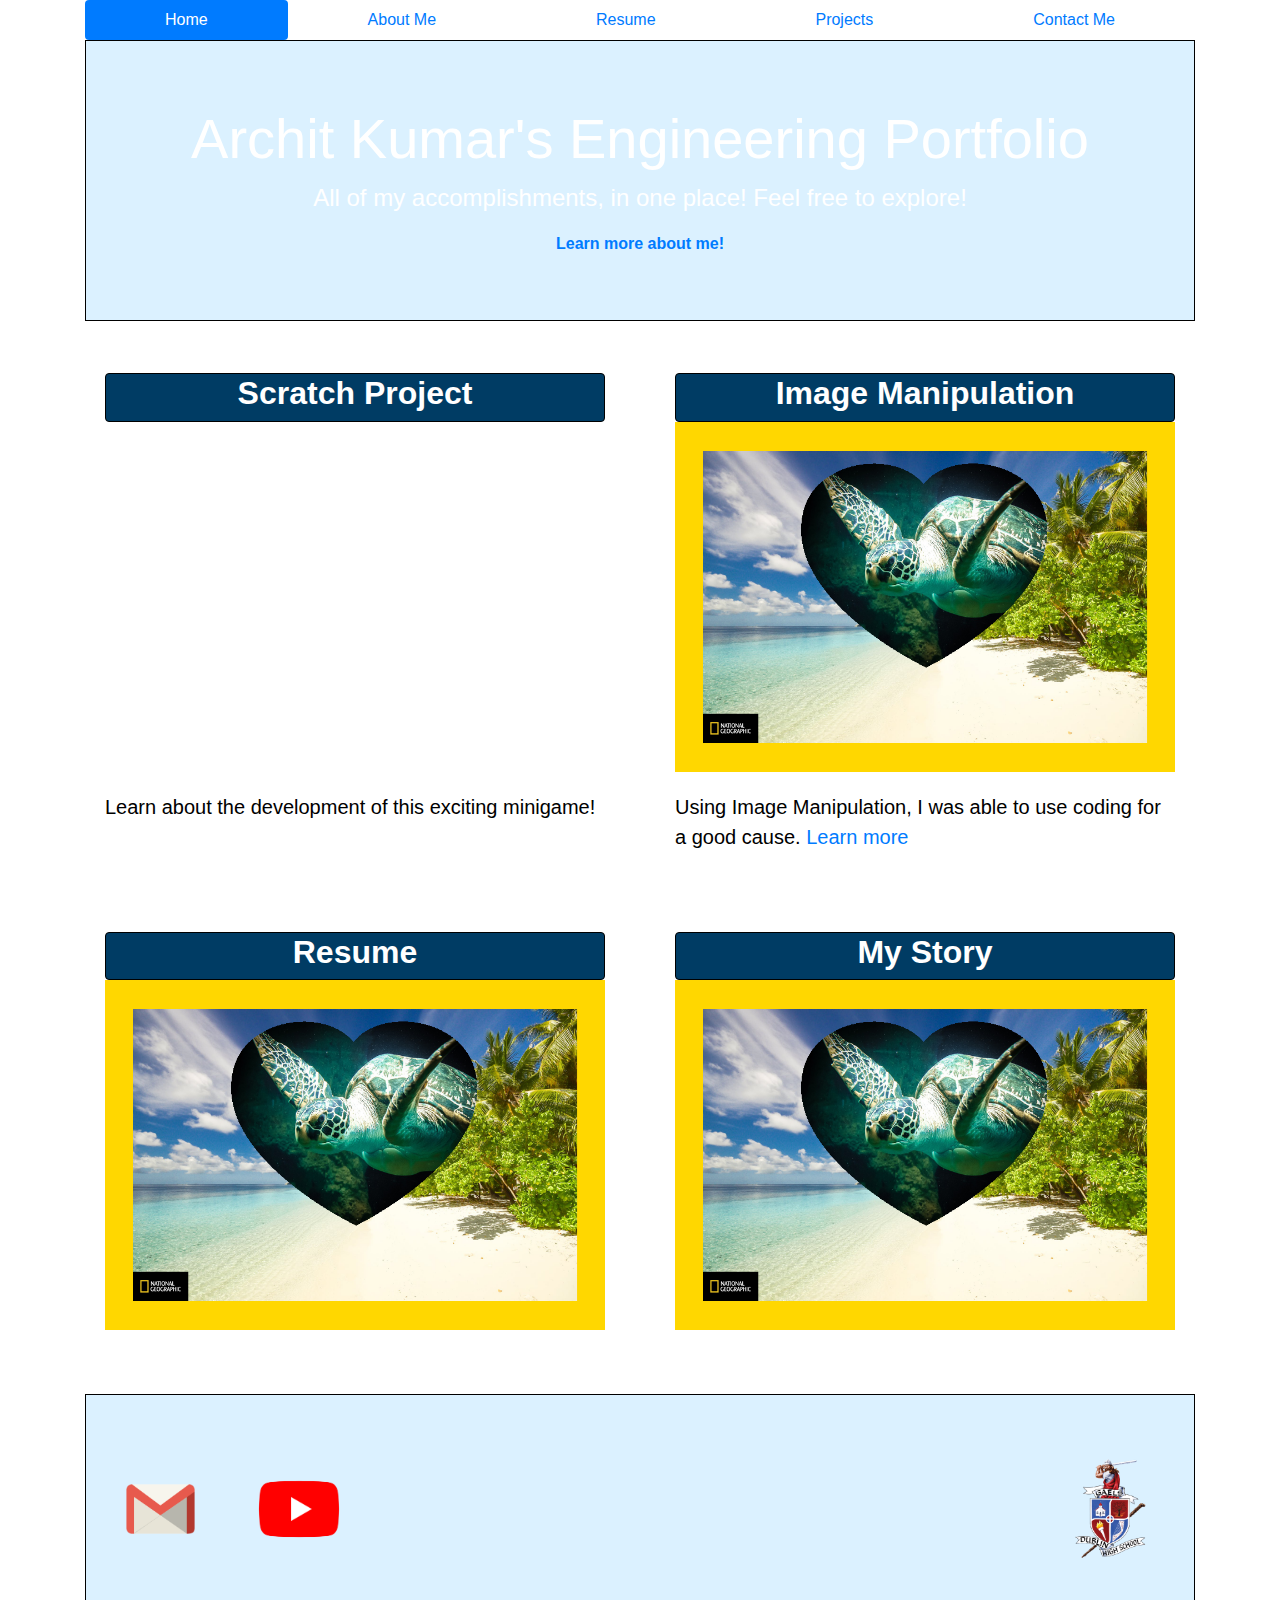
==== index.html @ e259976b "I updated the home page with color and pictures" ====
<!DOCTYPE html>
<html>
  <head>
    <meta charset="utf-8">
    <title></title>
    <link href="./Bootstrap_4.3.1/css/bootstrap.css" rel="stylesheet" type="text/css" />
  </head>

<body>

  <!--This creates a container for the cards-->
  <div class="container">

     <!--following code is from getbootstrap.com - Navs - Fill and Justify (https://getbootstrap.com/docs/4.3/components/navs/). This creates a navigation bar for my page-->
    <ul class="nav nav-pills nav-fill">
      <li class="nav-item">
        <a class="nav-link active" href="index.html">Home</a>
      </li>
      <li class="nav-item">
        <a class="nav-link" href="Kumar_AboutMe.html">About Me</a>
      </li>
      <li class="nav-item">
        <a class="nav-link" href="Kumar_Resume.html">Resume</a>
      </li>
      <li class="nav-item">
        <a class="nav-link" href="Kumar_Projects.html">Projects</a>
      </li>
      <li class="nav-item">
        <a class="nav-link" href="Kumar_ContactMe.html">Contact Me</a>
      </li>
    </ul>

    <!--following code is from getbootstrap.com - Jumbotrons - Fluid Jumbotron-->
    <div class="jumbotron jumbotron-fluid">
      <div class="container home-page-header">
        <h1 class="display-4"><strong>Archit Kumar's Engineering Portfolio</strong></h1>
        <p class="lead"><strong>All of my accomplishments, in one place! Feel free to explore!</strong></p>
        <a href="Kumar_AboutMe.html">Learn more about me!</a>
      </div>
    </div>

    <!--Following code from: https://getbootstrap.com/docs/4.3/components/card/-->
    <div class="row">
      <div class="col-sm-6">
        <div class="home-page-card">
          <div class="card-body">
            <div class="card">
              <h2 class="home-page-header">Scratch Project</h2>
            </div>
            <iframe src="https://scratch.mit.edu/projects/327788647/embed" allowtransparency="true" height="350px" frameborder="0" scrolling="no" class="home-page-image" allowfullscreen></iframe>
            <p class="home-page-text">Learn about the development of this exciting minigame!</p>
          </div>
        </div>
      </div>
      <div class="col-sm-6">
        <div class="home-page-card">
          <div class="card-body">
            <div class="card">
              <h2 class = "home-page-header">Image Manipulation</h2>
            </div>
            <img src="Images/SeaTurtle.png" class="home-page-image"/>
            <p class="home-page-text">Using Image Manipulation, I was able to use coding for a good cause. <a href="Kumar_Projects.html">Learn more</a></p>
            
          </div>
        </div>
      </div>
    </div>

    </br>

    <div class="row">
      <div class="col-sm-6">
        <div class="home-page-card">
          <div class="card-body">
            <div class="card">
              <h2 class="home-page-header">Resume</h2>
            </div>
            <img src="Images/SeaTurtle.png" class="home-page-image" />
          </div>
        </div>
      </div>
      <div class="col-sm-6">
        <div class="home-page-card">
          <div class="card-body">
            <div class="card">
              <h2 class="home-page-header">My Story</h2>
            </div>
            <img src="Images/SeaTurtle.png" class="home-page-image" />
          </div>
        </div>
      </div>
    </div>

    </br>

    <!--Following code from: https://getbootstrap.com/docs/4.3/components/jumbotron/ -->
    <div class="jumbotron jumbotron-fluid">
      <div class="container">
        <a href="mailto:kumar5963@mydusd.org"><img src="./Images/gmail.png" height="50" class="email-button"/></a>
        <a href="https://www.youtube.com/channel/UCGNcKt-GpncchY4-xi8t6jw"><img src="./Images/youtube.png" height="100" class="instagram"" /></a>
        <img src="./Images/DHS2.png" class="dhs" height="100" />
      </div>
    </div>

  <!--This ends the container-->
  </div>

    
</body>
</html>
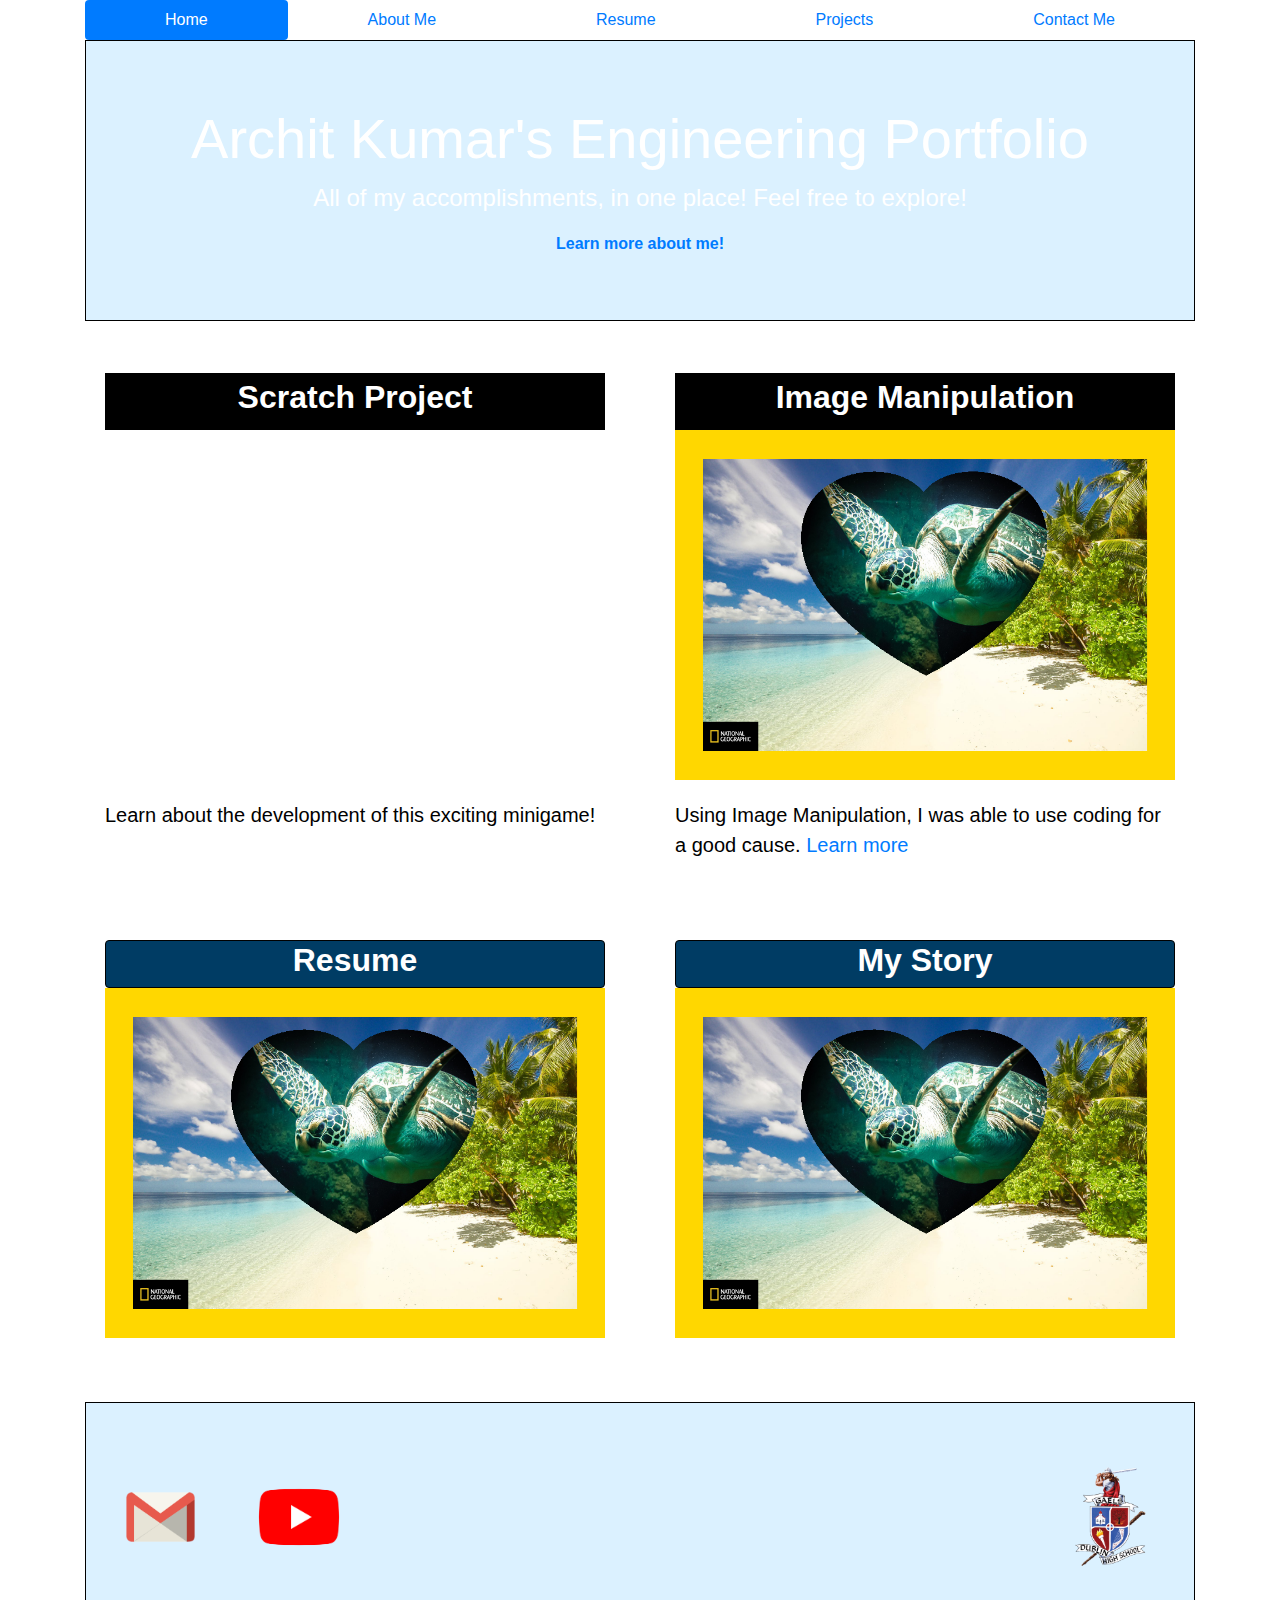
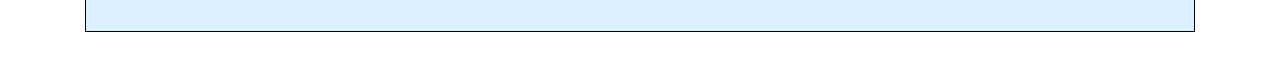
==== commit 0f2487da: "Changed the header for each card" ====
--- a/index.html
+++ b/index.html
@@ -44,7 +44,7 @@
       <div class="col-sm-6">
         <div class="home-page-card">
           <div class="card-body">
-            <div class="card">
+            <div class="title-card">
               <h2 class="home-page-header">Scratch Project</h2>
             </div>
             <iframe src="https://scratch.mit.edu/projects/327788647/embed" allowtransparency="true" height="350px" frameborder="0" scrolling="no" class="home-page-image" allowfullscreen></iframe>
@@ -55,7 +55,7 @@
       <div class="col-sm-6">
         <div class="home-page-card">
           <div class="card-body">
-            <div class="card">
+            <div class="title-card">
               <h2 class = "home-page-header">Image Manipulation</h2>
             </div>
             <img src="Images/SeaTurtle.png" class="home-page-image"/>
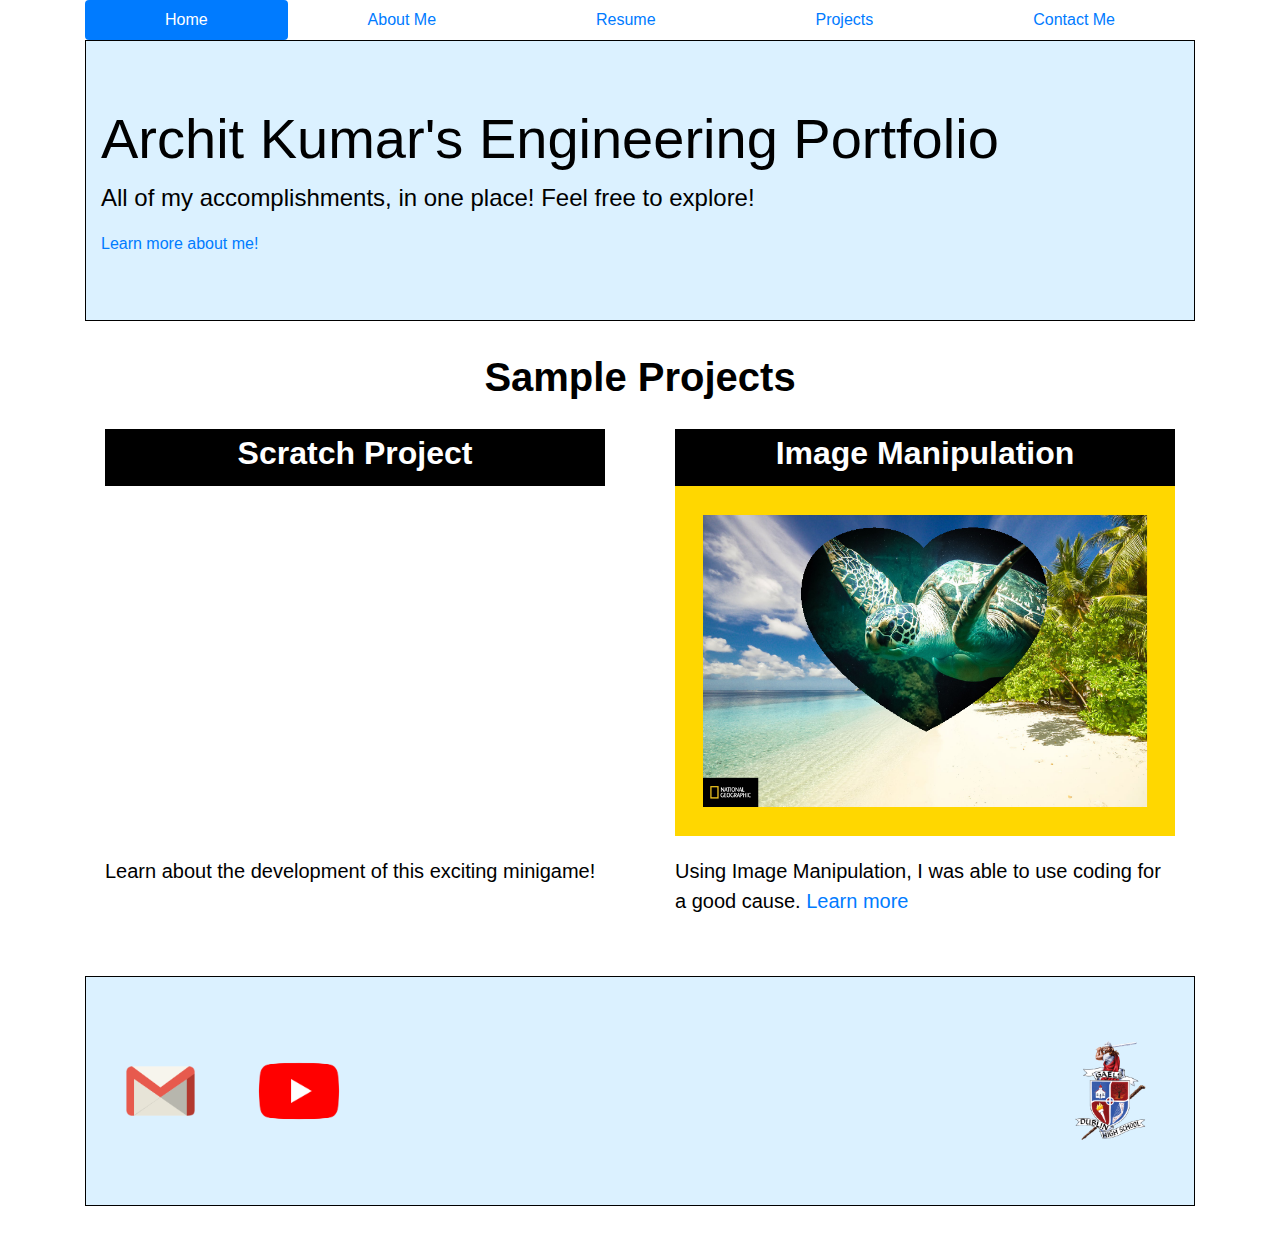
==== commit 7b782451: "Removed bottom 2 cards" ====
--- a/index.html
+++ b/index.html
@@ -32,12 +32,14 @@
 
     <!--following code is from getbootstrap.com - Jumbotrons - Fluid Jumbotron-->
     <div class="jumbotron jumbotron-fluid">
-      <div class="container home-page-header">
+      <div class="container">
         <h1 class="display-4"><strong>Archit Kumar's Engineering Portfolio</strong></h1>
         <p class="lead"><strong>All of my accomplishments, in one place! Feel free to explore!</strong></p>
         <a href="Kumar_AboutMe.html">Learn more about me!</a>
       </div>
     </div>
+
+    <h1 style="text-align: center; font-weight: bold">Sample Projects</h1>
 
     <!--Following code from: https://getbootstrap.com/docs/4.3/components/card/-->
     <div class="row">
@@ -68,31 +70,6 @@
 
     </br>
 
-    <div class="row">
-      <div class="col-sm-6">
-        <div class="home-page-card">
-          <div class="card-body">
-            <div class="card">
-              <h2 class="home-page-header">Resume</h2>
-            </div>
-            <img src="Images/SeaTurtle.png" class="home-page-image" />
-          </div>
-        </div>
-      </div>
-      <div class="col-sm-6">
-        <div class="home-page-card">
-          <div class="card-body">
-            <div class="card">
-              <h2 class="home-page-header">My Story</h2>
-            </div>
-            <img src="Images/SeaTurtle.png" class="home-page-image" />
-          </div>
-        </div>
-      </div>
-    </div>
-
-    </br>
-
     <!--Following code from: https://getbootstrap.com/docs/4.3/components/jumbotron/ -->
     <div class="jumbotron jumbotron-fluid">
       <div class="container">
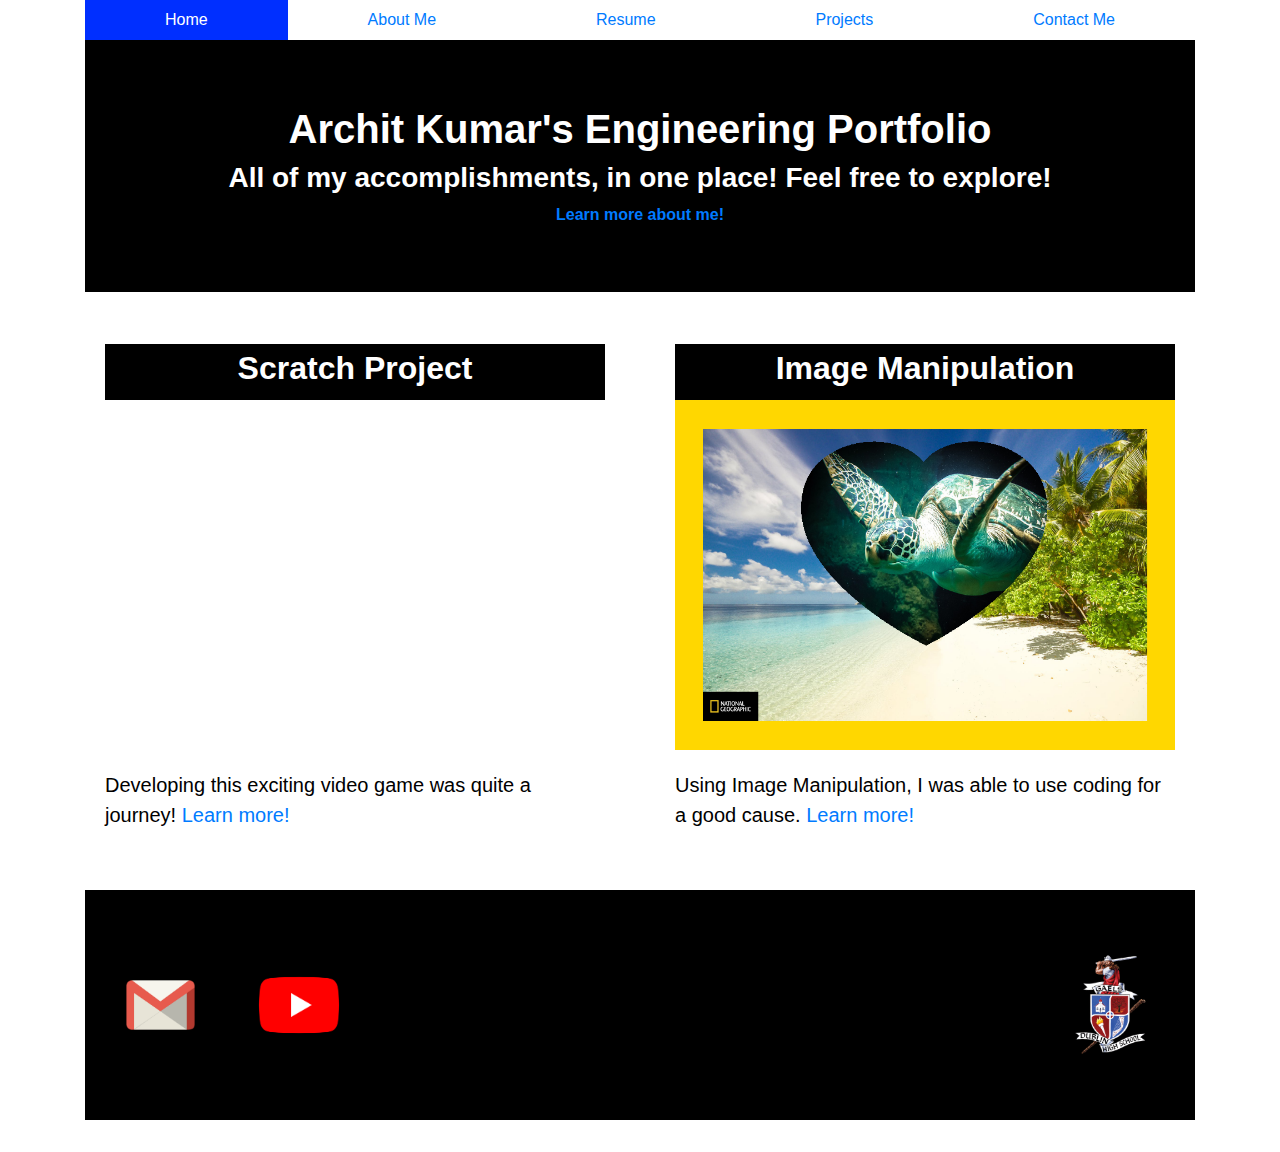
==== commit 5238135e: "Changed navigation" ====
--- a/index.html
+++ b/index.html
@@ -30,38 +30,37 @@
       </li>
     </ul>
 
+
     <!--following code is from getbootstrap.com - Jumbotrons - Fluid Jumbotron-->
     <div class="jumbotron jumbotron-fluid">
-      <div class="container">
-        <h1 class="display-4"><strong>Archit Kumar's Engineering Portfolio</strong></h1>
-        <p class="lead"><strong>All of my accomplishments, in one place! Feel free to explore!</strong></p>
+      <div class="container home-page-header">
+        <h1><strong>Archit Kumar's Engineering Portfolio</strong></h1>
+        <h3><strong>All of my accomplishments, in one place! Feel free to explore!</strong></h3>
         <a href="Kumar_AboutMe.html">Learn more about me!</a>
       </div>
     </div>
 
-    <h1 style="text-align: center; font-weight: bold">Sample Projects</h1>
-
     <!--Following code from: https://getbootstrap.com/docs/4.3/components/card/-->
     <div class="row">
       <div class="col-sm-6">
-        <div class="home-page-card">
+        <div>
           <div class="card-body">
             <div class="title-card">
               <h2 class="home-page-header">Scratch Project</h2>
             </div>
             <iframe src="https://scratch.mit.edu/projects/327788647/embed" allowtransparency="true" height="350px" frameborder="0" scrolling="no" class="home-page-image" allowfullscreen></iframe>
-            <p class="home-page-text">Learn about the development of this exciting minigame!</p>
+            <p class="home-page-text">Developing this exciting video game was quite a journey! <a href="Kumar_Projects.html">Learn more!</a> </p>
           </div>
         </div>
       </div>
       <div class="col-sm-6">
-        <div class="home-page-card">
+        <div>
           <div class="card-body">
             <div class="title-card">
               <h2 class = "home-page-header">Image Manipulation</h2>
             </div>
             <img src="Images/SeaTurtle.png" class="home-page-image"/>
-            <p class="home-page-text">Using Image Manipulation, I was able to use coding for a good cause. <a href="Kumar_Projects.html">Learn more</a></p>
+            <p class="home-page-text">Using Image Manipulation, I was able to use coding for a good cause. <a href="Kumar_Projects.html">Learn more!</a></p>
             
           </div>
         </div>
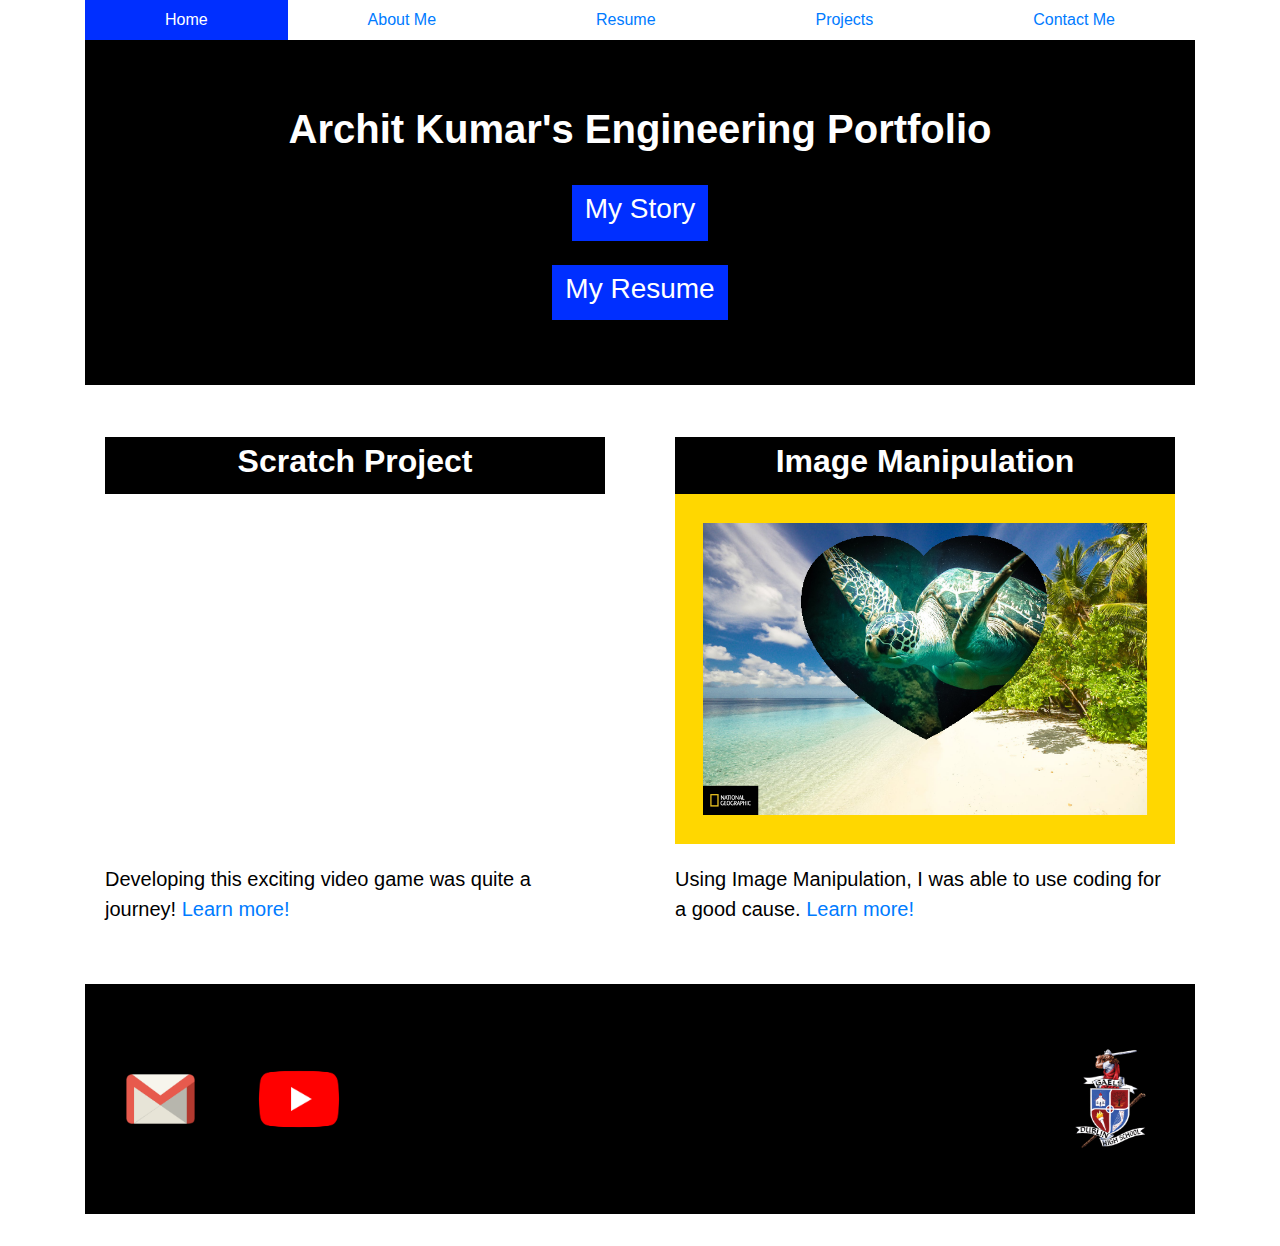
==== commit b09da9ac: "I added the links to resume and aboutme in the header" ====
--- a/index.html
+++ b/index.html
@@ -35,8 +35,11 @@
     <div class="jumbotron jumbotron-fluid">
       <div class="container home-page-header">
         <h1><strong>Archit Kumar's Engineering Portfolio</strong></h1>
-        <h3><strong>All of my accomplishments, in one place! Feel free to explore!</strong></h3>
-        <a href="Kumar_AboutMe.html">Learn more about me!</a>
+        </br>
+        <a class="btn btn-primary" href="Kumar_AboutMe.html" role="button"><h3>My Story</h3></a>
+        </br>
+        </br>
+        <a class="btn btn-primary" href="Kumar_Resume.html" role="button"><h3>My Resume</h3></a>
       </div>
     </div>
 
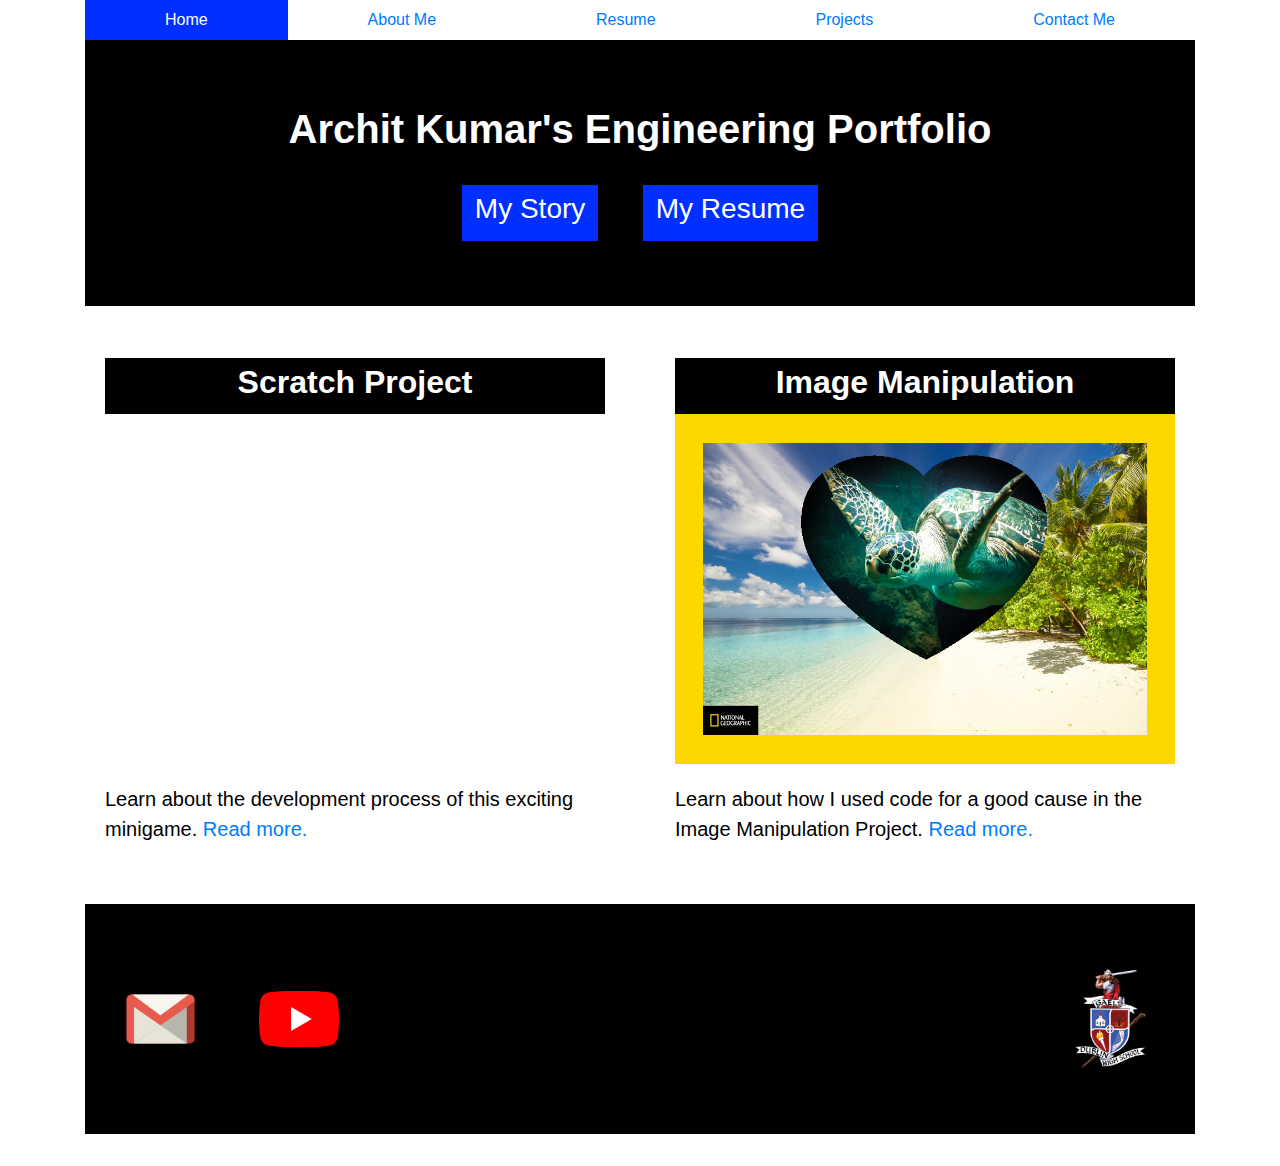
==== commit b0b99b12: "I updated my "AboutMe" description" ====
--- a/index.html
+++ b/index.html
@@ -36,9 +36,7 @@
       <div class="container home-page-header">
         <h1><strong>Archit Kumar's Engineering Portfolio</strong></h1>
         </br>
-        <a class="btn btn-primary" href="Kumar_AboutMe.html" role="button"><h3>My Story</h3></a>
-        </br>
-        </br>
+        <a class="btn btn-primary" href="Kumar_AboutMe.html" role="button" style="margin-right: 40px;"><h3>My Story</h3></a>
         <a class="btn btn-primary" href="Kumar_Resume.html" role="button"><h3>My Resume</h3></a>
       </div>
     </div>
@@ -52,7 +50,7 @@
               <h2 class="home-page-header">Scratch Project</h2>
             </div>
             <iframe src="https://scratch.mit.edu/projects/327788647/embed" allowtransparency="true" height="350px" frameborder="0" scrolling="no" class="home-page-image" allowfullscreen></iframe>
-            <p class="home-page-text">Developing this exciting video game was quite a journey! <a href="Kumar_Projects.html">Learn more!</a> </p>
+            <p class="home-page-text">Learn about the development process of this exciting minigame. <a href="Kumar_Projects.html">Read more.</a> </p>
           </div>
         </div>
       </div>
@@ -63,7 +61,7 @@
               <h2 class = "home-page-header">Image Manipulation</h2>
             </div>
             <img src="Images/SeaTurtle.png" class="home-page-image"/>
-            <p class="home-page-text">Using Image Manipulation, I was able to use coding for a good cause. <a href="Kumar_Projects.html">Learn more!</a></p>
+            <p class="home-page-text">Learn about how I used code for a good cause in the Image Manipulation Project. <a href="Kumar_Projects.html">Read more.</a></p>
             
           </div>
         </div>
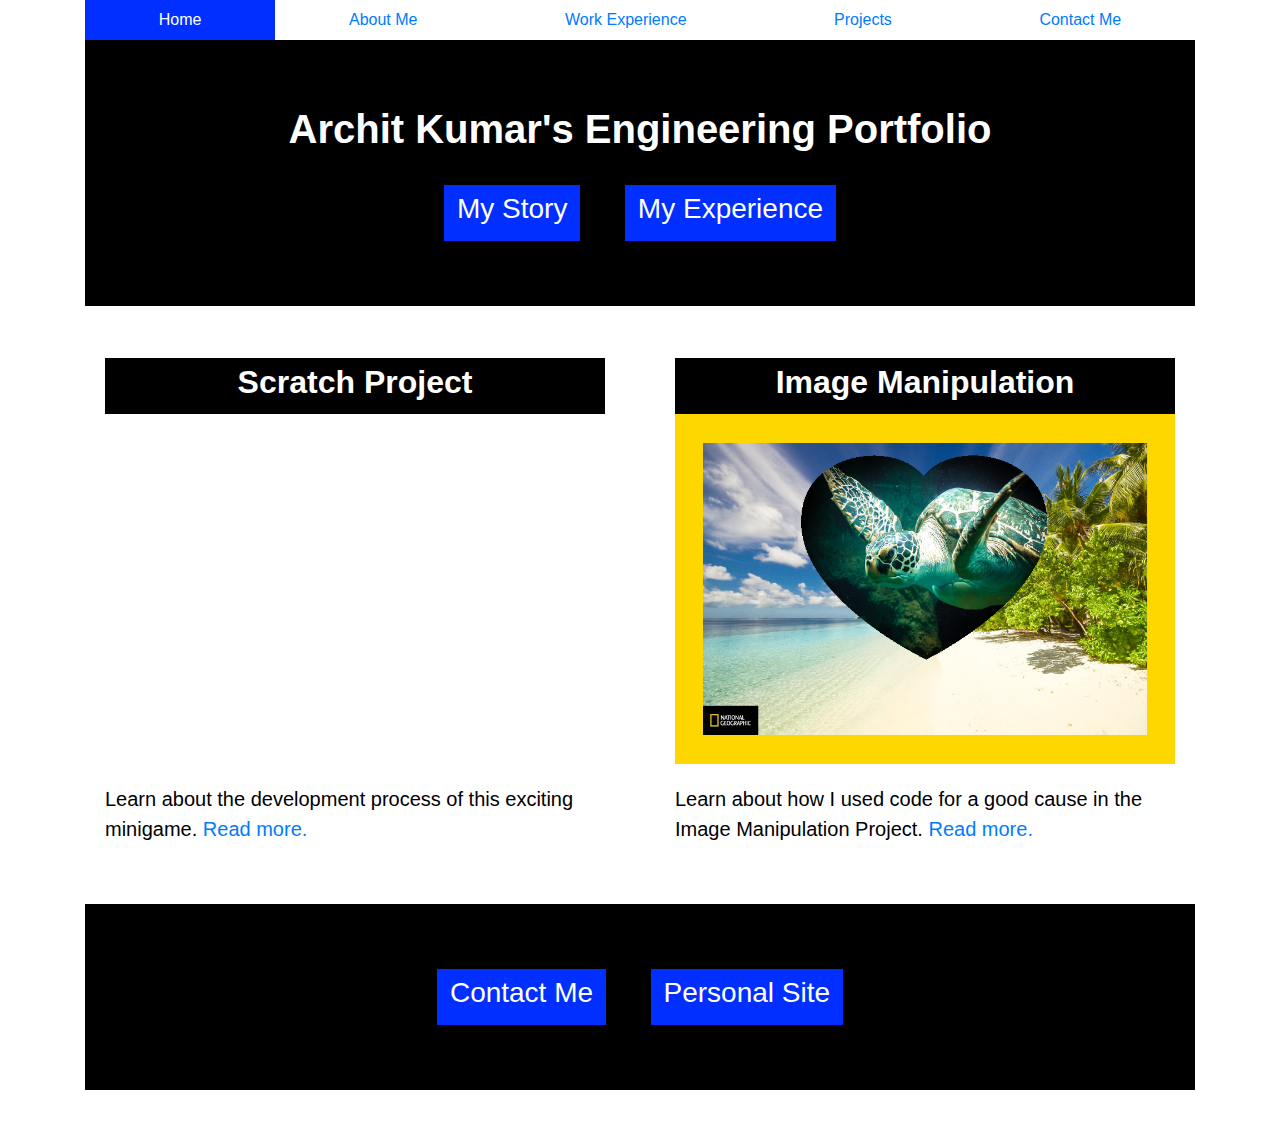
==== commit f634f426: "Updated Footer" ====
--- a/index.html
+++ b/index.html
@@ -20,7 +20,7 @@
         <a class="nav-link" href="Kumar_AboutMe.html">About Me</a>
       </li>
       <li class="nav-item">
-        <a class="nav-link" href="Kumar_Resume.html">Resume</a>
+        <a class="nav-link" href="Kumar_Resume.html">Work Experience</a>
       </li>
       <li class="nav-item">
         <a class="nav-link" href="Kumar_Projects.html">Projects</a>
@@ -37,7 +37,7 @@
         <h1><strong>Archit Kumar's Engineering Portfolio</strong></h1>
         </br>
         <a class="btn btn-primary" href="Kumar_AboutMe.html" role="button" style="margin-right: 40px;"><h3>My Story</h3></a>
-        <a class="btn btn-primary" href="Kumar_Resume.html" role="button"><h3>My Resume</h3></a>
+        <a class="btn btn-primary" href="Kumar_Resume.html" role="button"><h3>My Experience</h3></a>
       </div>
     </div>
 
@@ -71,14 +71,14 @@
     </br>
 
     <!--Following code from: https://getbootstrap.com/docs/4.3/components/jumbotron/ -->
+    
     <div class="jumbotron jumbotron-fluid">
-      <div class="container">
-        <a href="mailto:kumar5963@mydusd.org"><img src="./Images/gmail.png" height="50" class="email-button"/></a>
-        <a href="https://www.youtube.com/channel/UCGNcKt-GpncchY4-xi8t6jw"><img src="./Images/youtube.png" height="100" class="instagram"" /></a>
-        <img src="./Images/DHS2.png" class="dhs" height="100" />
+      <div class="container home-page-header">
+        <a class="btn btn-primary" href="Kumar_ContactMe.html" role="button" style="margin-right: 40px;"><h3>Contact Me</h3></a>
+        <a class="btn btn-primary" href="http://toonlanding.com" target="_blank" role="button"><h3>Personal Site</h3></a>
       </div>
     </div>
-
+    
   <!--This ends the container-->
   </div>
 
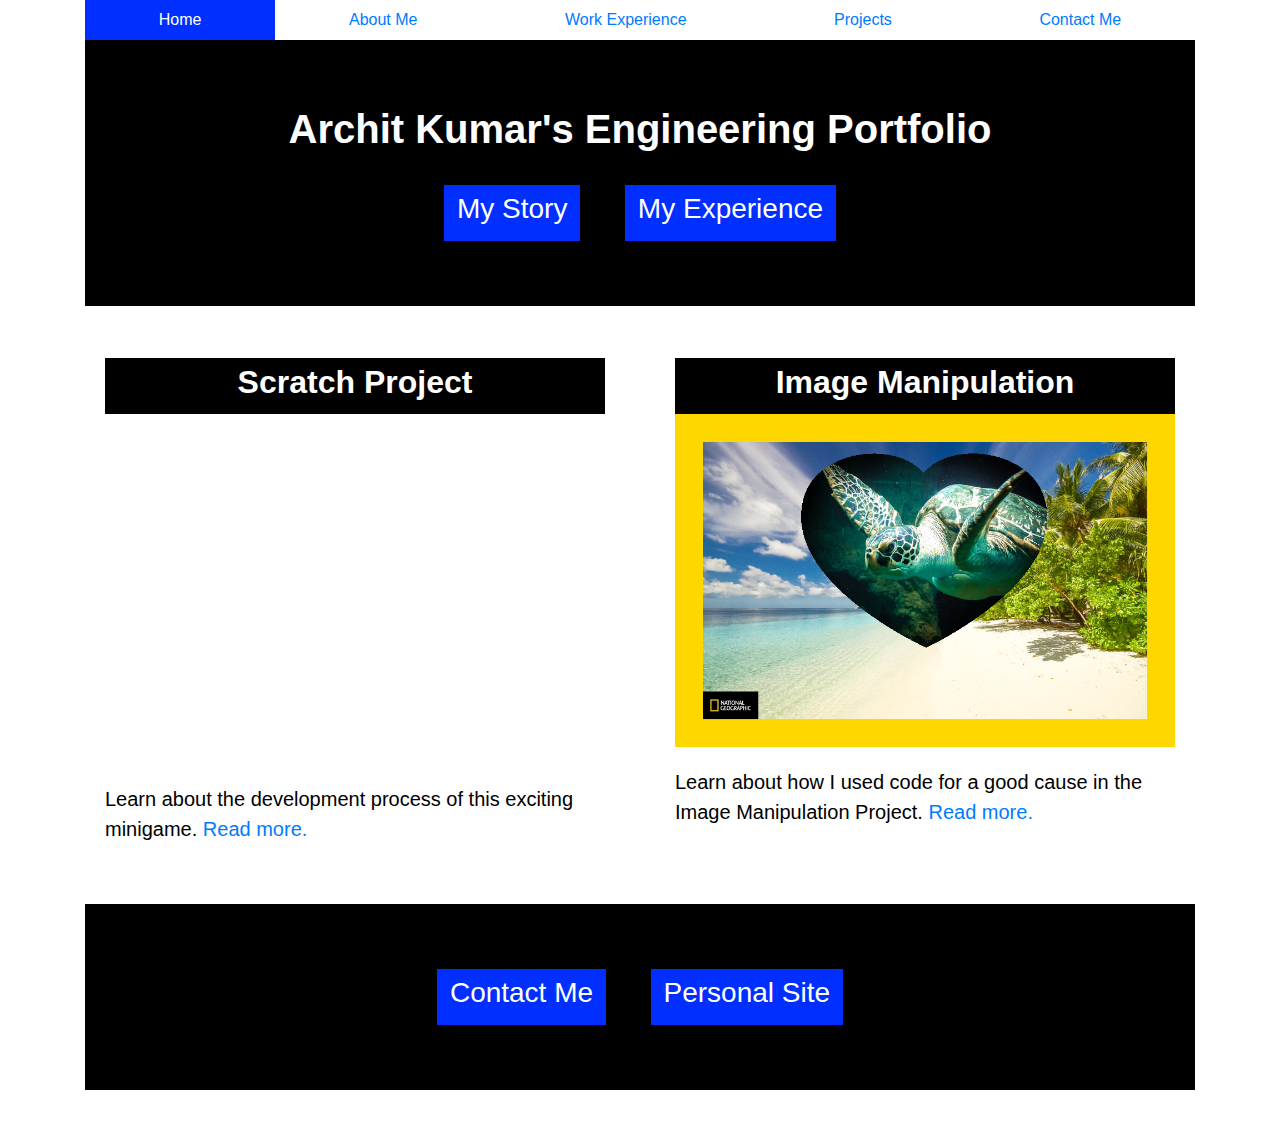
==== commit ae6cc801: "test change" ====
--- a/index.html
+++ b/index.html
@@ -8,7 +8,7 @@
 
 <body>
 
-  <!--This creates a container for the cards-->
+  <!--This createss a container for the cards-->
   <div class="container">
 
      <!--following code is from getbootstrap.com - Navs - Fill and Justify (https://getbootstrap.com/docs/4.3/components/navs/). This creates a navigation bar for my page-->
